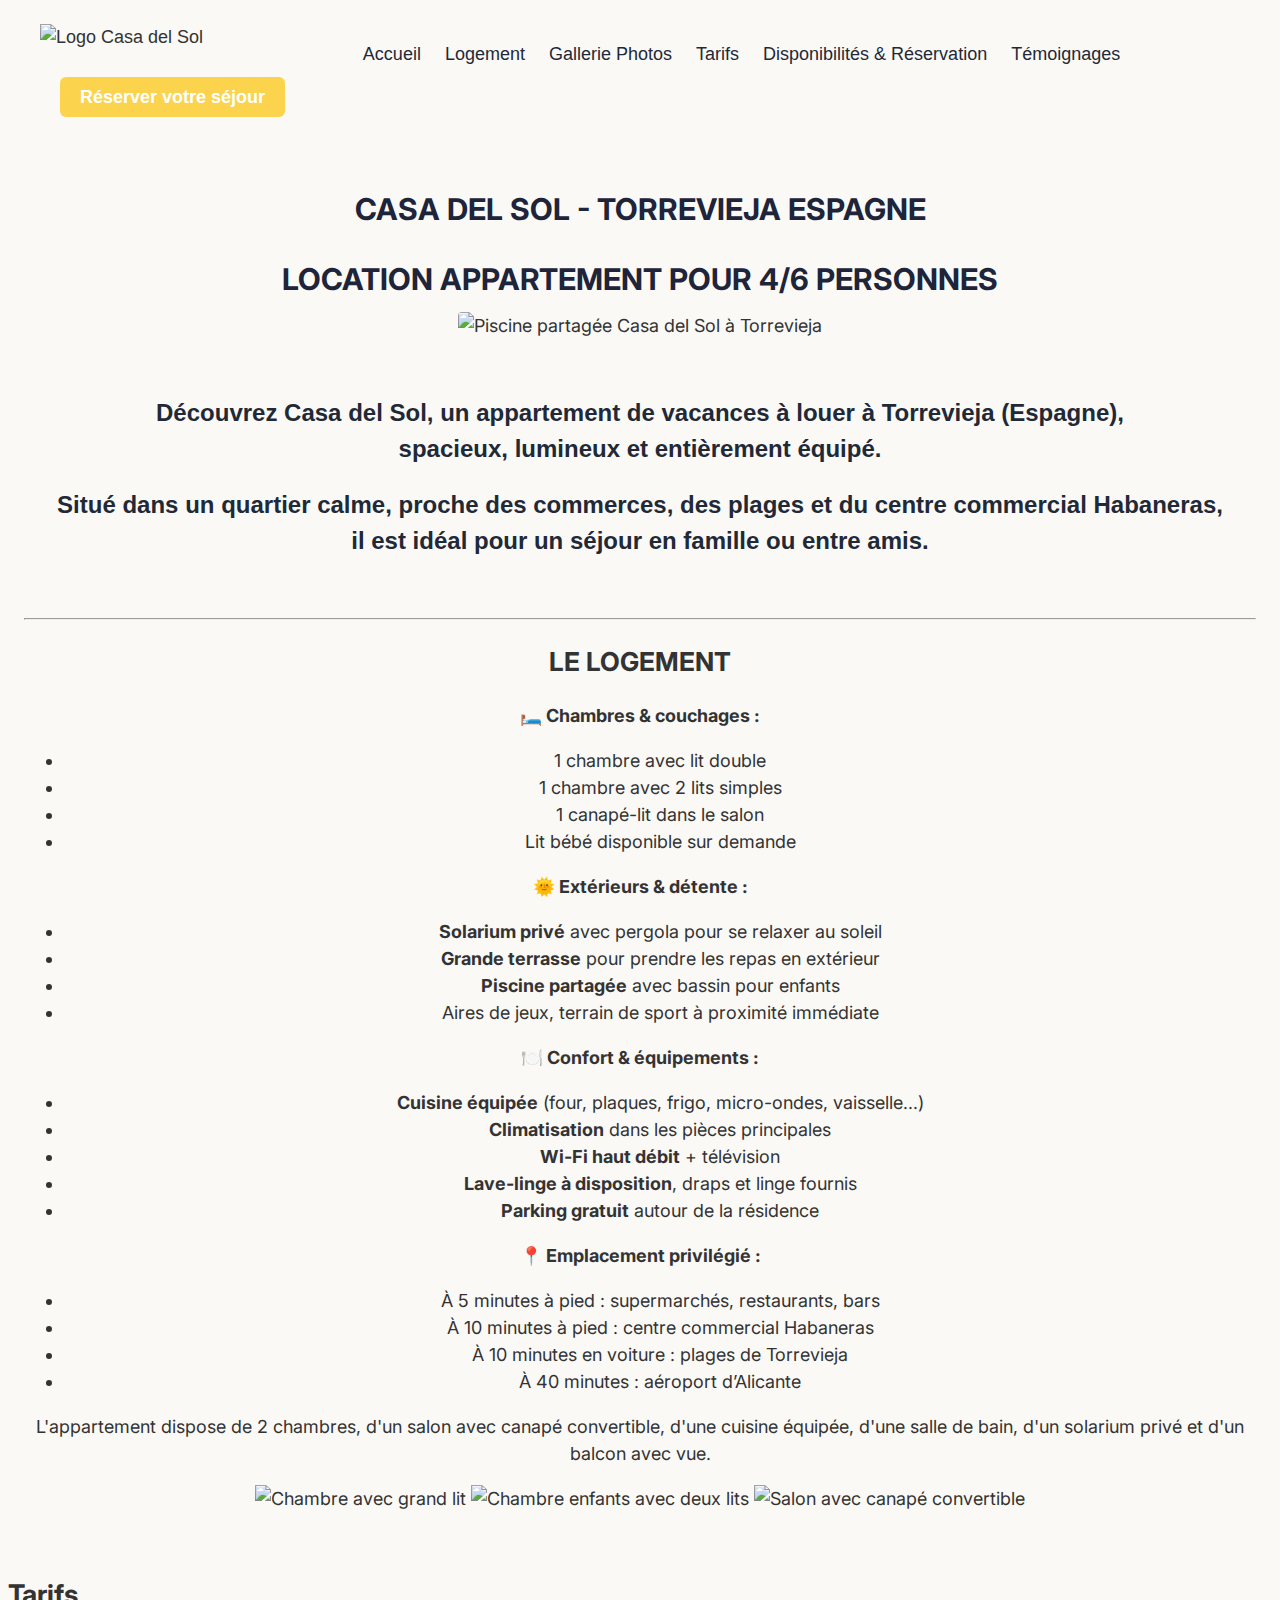
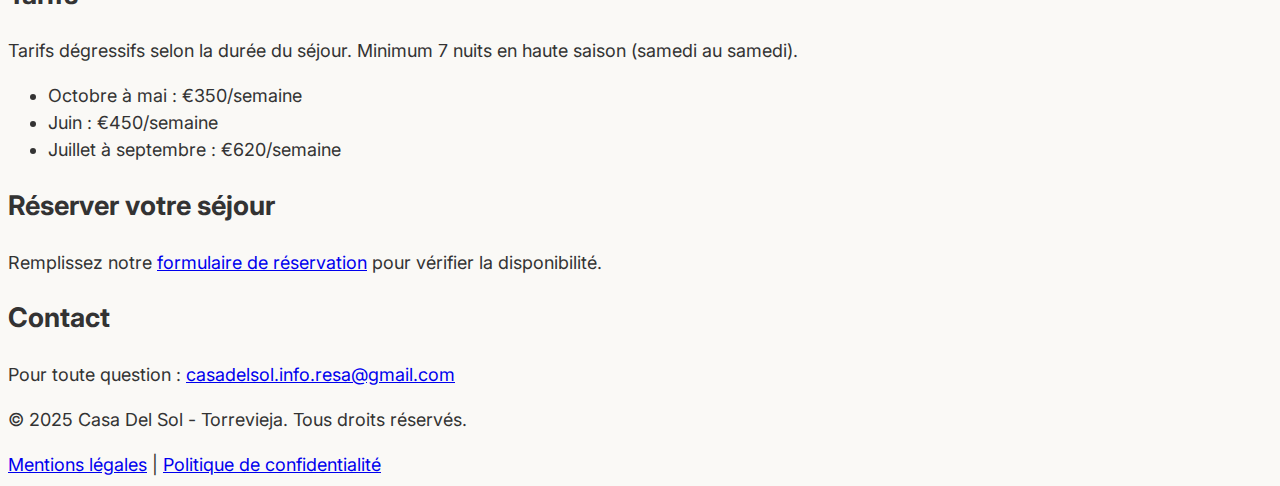
==== index.html @ e77ff487 "Update index.html" ====
<!DOCTYPE html>
<html lang="fr">
<head>
  <meta charset="UTF-8">
  <meta name="viewport" content="width=device-width, initial-scale=1.0">
  <meta name="description" content="Location Casa Del Sol à Torrevieja en Espagne - appartement lumineux avec solarium, piscine et plages à proximité. Parfait pour les vacances en famille ou entre amis !">
  <meta name="keywords" content="location vacances, appartement Torrevieja, Espagne, piscine, solarium, plage, Casa Del Sol">
  <meta name="author" content="Casa del Sol">
  <title>Location Casa Del Sol à Torrevieja - Vacances en Espagne</title>
  <link href="https://fonts.googleapis.com/css2?family=Inter&display=swap" rel="stylesheet">
  <link rel="stylesheet" href="https://casadelsol-torrevieja.com/style.css">

  <style>
    body {
      background-color: #faf9f6;
      font-size: 18px;
      line-height: 1.5;
      font-family: 'Inter', sans-serif;
      color: #333333;
    }
  </style>
</head>

      
<body>
  <header style="background-color: #faf9f6; padding: 16px 32px; font-family: sans-serif;">
    <div style="max-width: 1200px; margin: 0 auto; display: flex; align-items: center; justify-content: space-between; flex-wrap: wrap;">
      <!-- Logo -->
      <div style="display: flex; align-items: center;">
        <img src="https://casadelsol-torrevieja.com/images/Logo_Casa_Del_Sol.png" alt="Logo Casa del Sol" style="height: 60px; margin-right: 40px;">
      </div>

      <!-- Menu -->
      <nav style="flex-grow: 1;">
        <ul style="list-style: none; display: flex; justify-content: center; flex-wrap: wrap; gap: 24px; margin: 0; padding: 0;">
          <li><a href="#accueil" style="text-decoration: none; color: #1f2937;">Accueil</a></li>
          <li><a href="#logement" style="text-decoration: none; color: #1f2937;">Logement</a></li>
          <li><a href="#galerie" style="text-decoration: none; color: #1f2937;">Gallerie Photos</a></li>
          <li><a href="#tarifs" style="text-decoration: none; color: #1f2937;">Tarifs</a></li>
          <li><a href="#reservation" style="text-decoration: none; color: #1f2937;">Disponibilités & Réservation</a></li>
          <li><a href="#temoignages" style="text-decoration: none; color: #1f2937;">Témoignages</a></li>
        </ul>
      </nav>

      <!-- Bouton -->
      <div>
        <a href="https://tally.so/r/nWqyEv" target="_blank" style="background-color: #fcd34d; color: white; padding: 10px 20px; border-radius: 6px; font-weight: bold; text-decoration: none; margin-left: 20px;">
          Réserver votre séjour
        </a>
      </div>
    </div>
  </header>

  <!-- Section titre + image -->
<section style="text-align: center; padding: 40px 16px; font-family: 'Inter', sans-serif; color: #333333;">
  <h1 style="font-size: 30px; font-weight: bold; color: #1e2439; margin-bottom: 10px;">
    CASA DEL SOL - TORREVIEJA ESPAGNE
  </h1>
  <h2 style="font-size: 30px; font-weight: bold; color: #1e2439; margin-bottom: 10px;">
    LOCATION APPARTEMENT POUR 4/6 PERSONNES
  </h2>
  <img src="https://casadelsol-torrevieja.com/images/piscine-partagee-famille-torrevieja-vacances.jpg" 
       alt="Piscine partagée Casa del Sol à Torrevieja" 
       style="max-width: 100%; height: 810px; border-radius: 4px;">
 <section style="text-align: center; padding: 40px 16px; font-family: sans-serif;">
  <h1 style="font-size: 24px; font-weight: bold; color: #1f2937; margin-bottom: 10px;">
    Découvrez Casa del Sol, un appartement de vacances à louer à Torrevieja (Espagne), 
    <br>spacieux, lumineux et entièrement équipé.
  </h1>   
  <h2 style="font-size: 24px; font-weight: bold; color: #1f2937; margin-bottom: 10px;">
Situé dans un quartier calme, proche des commerces, des plages et du centre commercial Habaneras, 
    <br>il est idéal pour un séjour en famille ou entre amis.
  </h2>
</section>

<hr class="separator">
  
  <main>
        <section id="logement" class="logement-section">
   <h2 style="text-align:center; font-size: 26px;">LE LOGEMENT</h2>
<div class="logement-container">

  <div class="logement-box">
    <p><strong>🛏️ Chambres & couchages :</strong></p>
    <ul>
      <li>1 chambre avec lit double</li>
      <li>1 chambre avec 2 lits simples</li>
      <li>1 canapé-lit dans le salon</li>
      <li>Lit bébé disponible sur demande</li>
    </ul>
  </div>

  <div class="logement-box">
    <p><strong>🌞 Extérieurs & détente :</strong></p>
    <ul>
      <li><strong>Solarium privé</strong> avec pergola pour se relaxer au soleil</li>
      <li><strong>Grande terrasse</strong> pour prendre les repas en extérieur</li>
      <li><strong>Piscine partagée</strong> avec bassin pour enfants</li>
      <li>Aires de jeux, terrain de sport à proximité immédiate</li>
    </ul>
  </div>

  <div class="logement-box">
    <p><strong>🍽️ Confort & équipements :</strong></p>
    <ul>
      <li><strong>Cuisine équipée</strong> (four, plaques, frigo, micro-ondes, vaisselle...)</li>
      <li><strong>Climatisation</strong> dans les pièces principales</li>
      <li><strong>Wi-Fi haut débit</strong> + télévision</li>
      <li><strong>Lave-linge à disposition</strong>, draps et linge fournis</li>
      <li><strong>Parking gratuit</strong> autour de la résidence</li>
    </ul>
  </div>

  <div class="logement-box">
    <p><strong>📍 Emplacement privilégié :</strong></p>
    <ul>
      <li>À 5 minutes à pied : supermarchés, restaurants, bars</li>
      <li>À 10 minutes à pied : centre commercial Habaneras</li>
      <li>À 10 minutes en voiture : plages de Torrevieja</li>
      <li>À 40 minutes : aéroport d’Alicante</li>
    </ul>
  </div>

</div>
</section>

      <p>L'appartement dispose de 2 chambres, d'un salon avec canapé convertible, d'une cuisine équipée, d'une salle de bain, d'un solarium privé et d'un balcon avec vue.</p>
      <div class="gallery">
        <img src="https://casadelsol-torrevieja.com/images/chambre-parentale-grand-lit-casa-del-sol-torrevieja.jpg" alt="Chambre avec grand lit">
        <img src="https://casadelsol-torrevieja.com/images/chambre-enfants-2-lits-simples-casa-del-sol-torrevieja.png" alt="Chambre enfants avec deux lits">
        <img src="https://casadelsol-torrevieja.com/images/salon-cosy-clim-canape-convertible-casa-del-sol-torrevieja.jpg" alt="Salon avec canapé convertible">
      </div>
    </section>

    <section id="tarifs">
      <h2>Tarifs</h2>
      <p>Tarifs dégressifs selon la durée du séjour. Minimum 7 nuits en haute saison (samedi au samedi).</p>
      <ul>
        <li>Octobre à mai : €350/semaine</li>
        <li>Juin : €450/semaine</li>
        <li>Juillet à septembre : €620/semaine</li>
      </ul>
    </section>

    <section id="reservation">
      <h2>Réserver votre séjour</h2>
      <p>Remplissez notre <a href="https://tally.so/r/nWqyEv" target="_blank">formulaire de réservation</a> pour vérifier la disponibilité.</p>
    </section>

    <section id="contact">
      <h2>Contact</h2>
      <p>Pour toute question : <a href="mailto:casadelsol.info.resa@gmail.com">casadelsol.info.resa@gmail.com</a></p>
    </section>
  </main>

  <footer>
    <p>&copy; 2025 Casa Del Sol - Torrevieja. Tous droits réservés.</p>
    <a href="/mentions-legales.html">Mentions légales</a> | <a href="/politique-de-confidentialite.html">Politique de confidentialité</a>
  </footer>
</body>
</html>
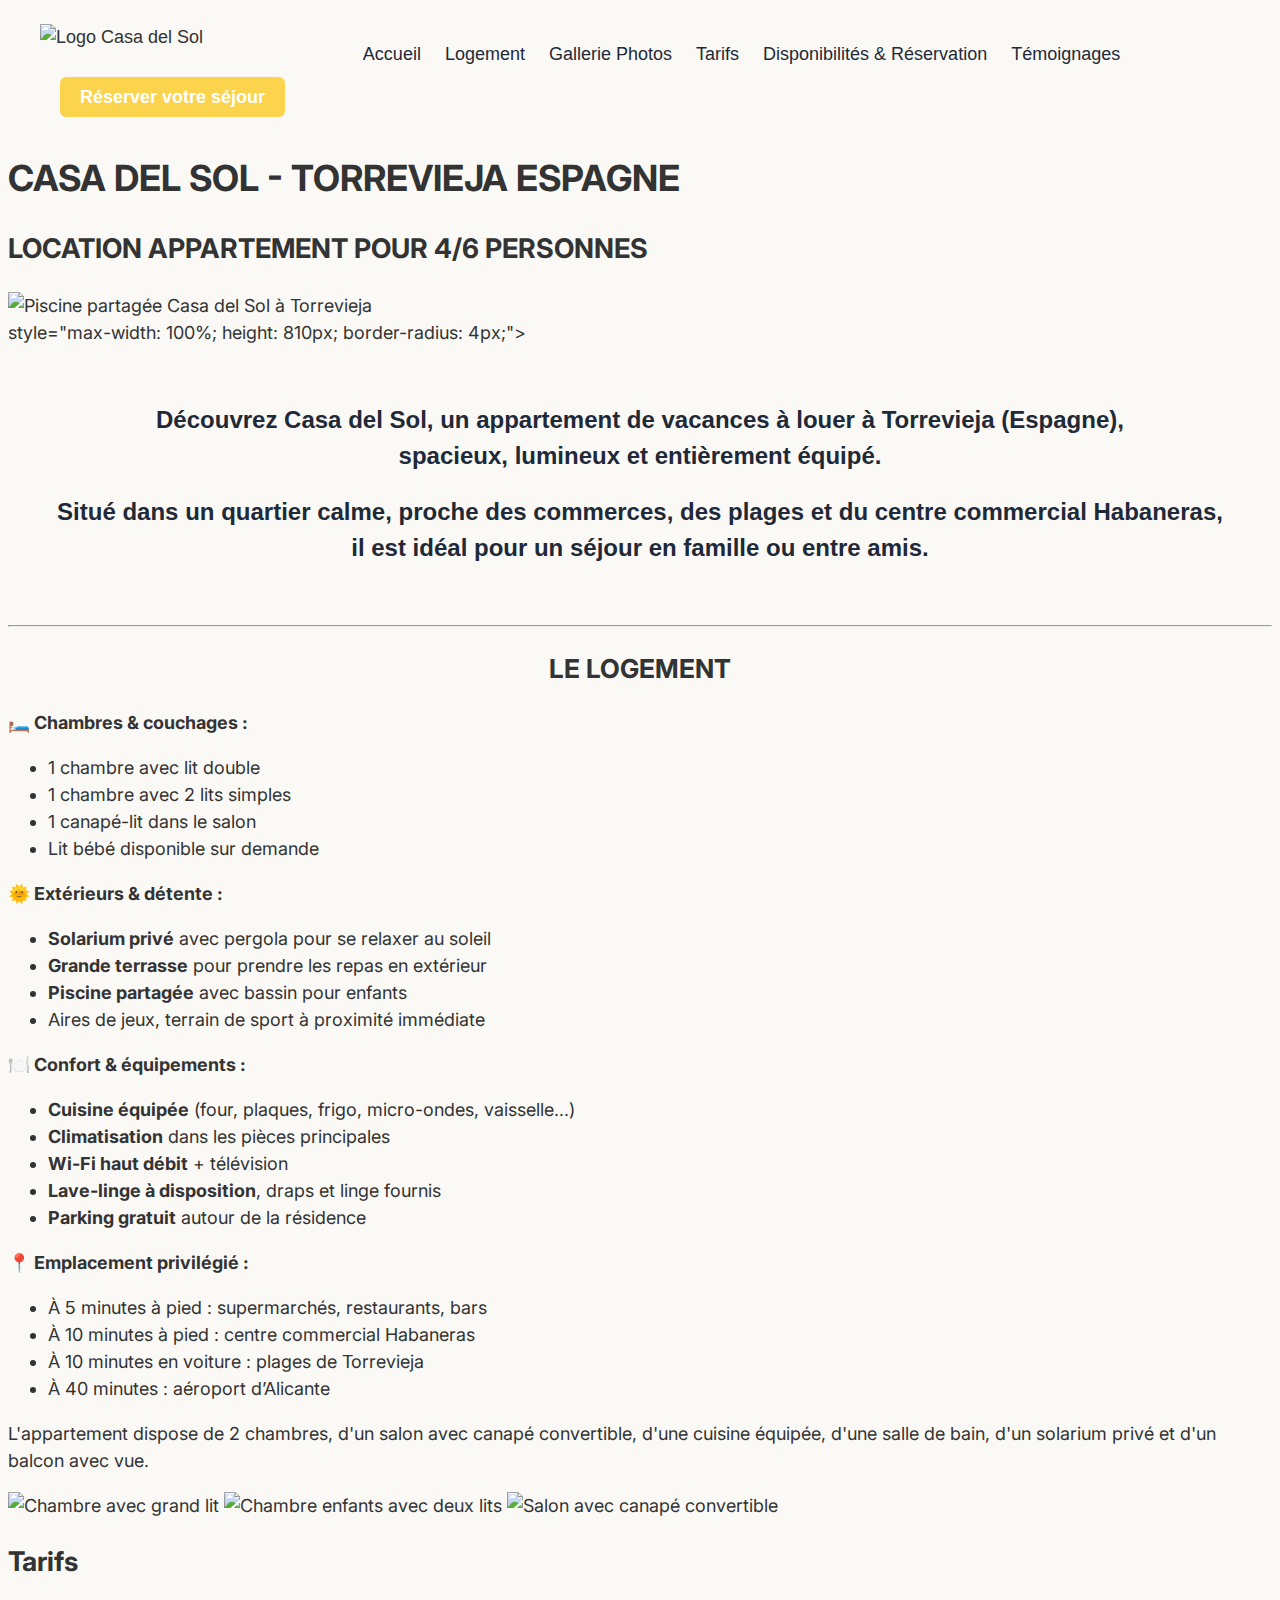
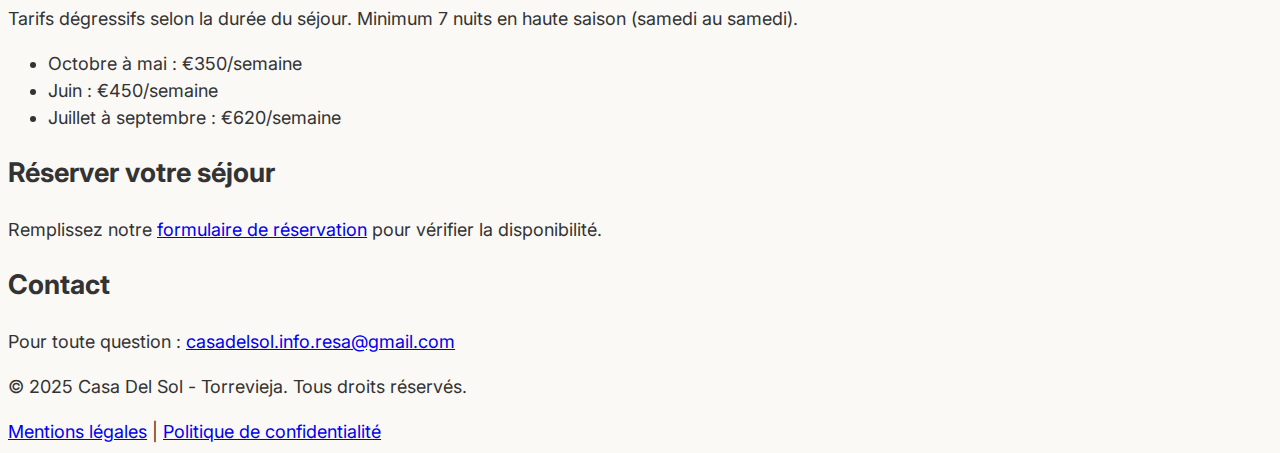
==== commit 70e43faa: "Update index.html" ====
--- a/index.html
+++ b/index.html
@@ -51,16 +51,16 @@
     </div>
   </header>
 
-  <!-- Section titre + image -->
-<section style="text-align: center; padding: 40px 16px; font-family: 'Inter', sans-serif; color: #333333;">
-  <h1 style="font-size: 30px; font-weight: bold; color: #1e2439; margin-bottom: 10px;">
-    CASA DEL SOL - TORREVIEJA ESPAGNE
-  </h1>
-  <h2 style="font-size: 30px; font-weight: bold; color: #1e2439; margin-bottom: 10px;">
-    LOCATION APPARTEMENT POUR 4/6 PERSONNES
-  </h2>
+  <section id="accueil" class="hero">
+  <div class="hero-text">
+    <h1>CASA DEL SOL - TORREVIEJA ESPAGNE</h1>
+    <h2>LOCATION APPARTEMENT POUR 4/6 PERSONNES</h2>
+  </div>
   <img src="https://casadelsol-torrevieja.com/images/piscine-partagee-famille-torrevieja-vacances.jpg" 
        alt="Piscine partagée Casa del Sol à Torrevieja" 
+       class="hero-image">
+</section>
+
        style="max-width: 100%; height: 810px; border-radius: 4px;">
  <section style="text-align: center; padding: 40px 16px; font-family: sans-serif;">
   <h1 style="font-size: 24px; font-weight: bold; color: #1f2937; margin-bottom: 10px;">
@@ -77,10 +77,10 @@
   
   <main>
         <section id="logement" class="logement-section">
-   <h2 style="text-align:center; font-size: 26px;">LE LOGEMENT</h2>
-<div class="logement-container">
+<h2 style="text-align:center; font-size: 26px;">LE LOGEMENT</h2>
+<div class="logement-grid">
 
-  <div class="logement-box">
+  <div class="logement-col">
     <p><strong>🛏️ Chambres & couchages :</strong></p>
     <ul>
       <li>1 chambre avec lit double</li>
@@ -90,7 +90,7 @@
     </ul>
   </div>
 
-  <div class="logement-box">
+  <div class="logement-col">
     <p><strong>🌞 Extérieurs & détente :</strong></p>
     <ul>
       <li><strong>Solarium privé</strong> avec pergola pour se relaxer au soleil</li>
@@ -100,7 +100,7 @@
     </ul>
   </div>
 
-  <div class="logement-box">
+  <div class="logement-col">
     <p><strong>🍽️ Confort & équipements :</strong></p>
     <ul>
       <li><strong>Cuisine équipée</strong> (four, plaques, frigo, micro-ondes, vaisselle...)</li>
@@ -111,7 +111,7 @@
     </ul>
   </div>
 
-  <div class="logement-box">
+  <div class="logement-col">
     <p><strong>📍 Emplacement privilégié :</strong></p>
     <ul>
       <li>À 5 minutes à pied : supermarchés, restaurants, bars</li>
@@ -122,6 +122,8 @@
   </div>
 
 </div>
+
+
 </section>
 
       <p>L'appartement dispose de 2 chambres, d'un salon avec canapé convertible, d'une cuisine équipée, d'une salle de bain, d'un solarium privé et d'un balcon avec vue.</p>
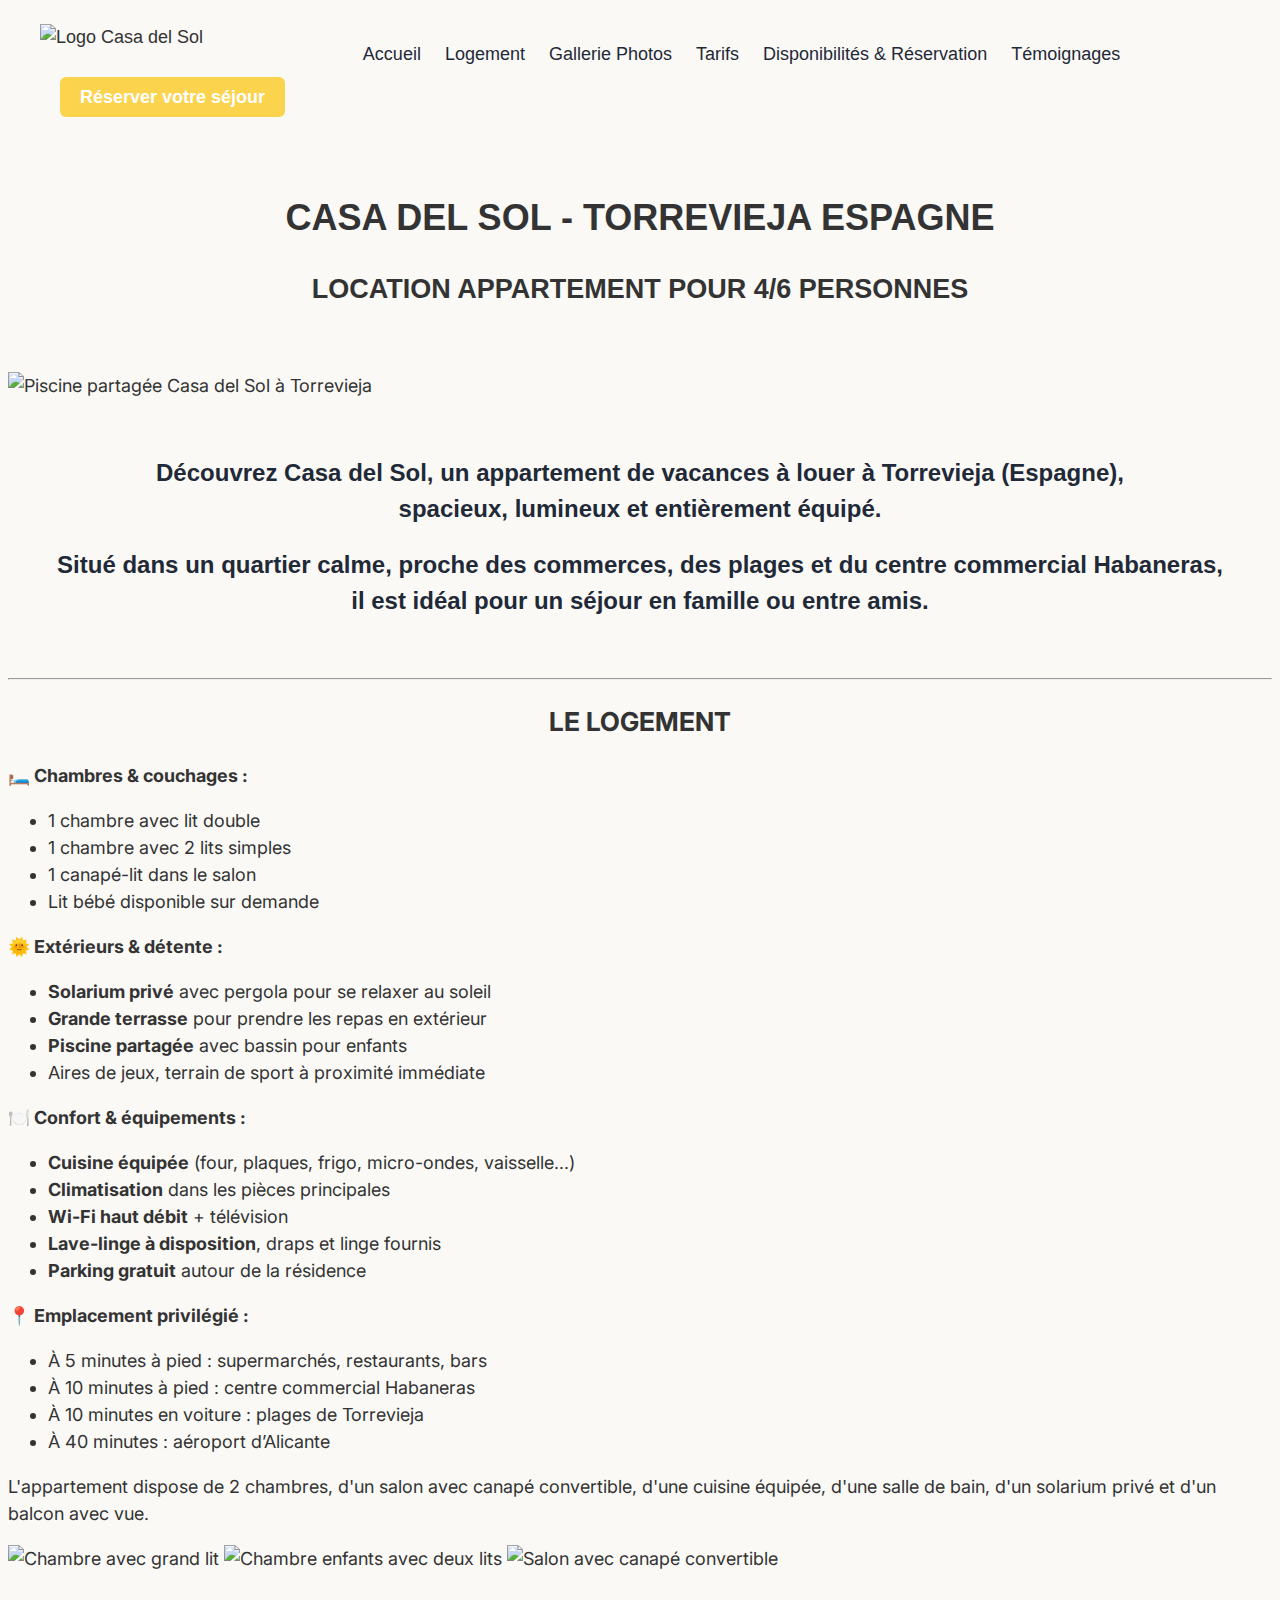
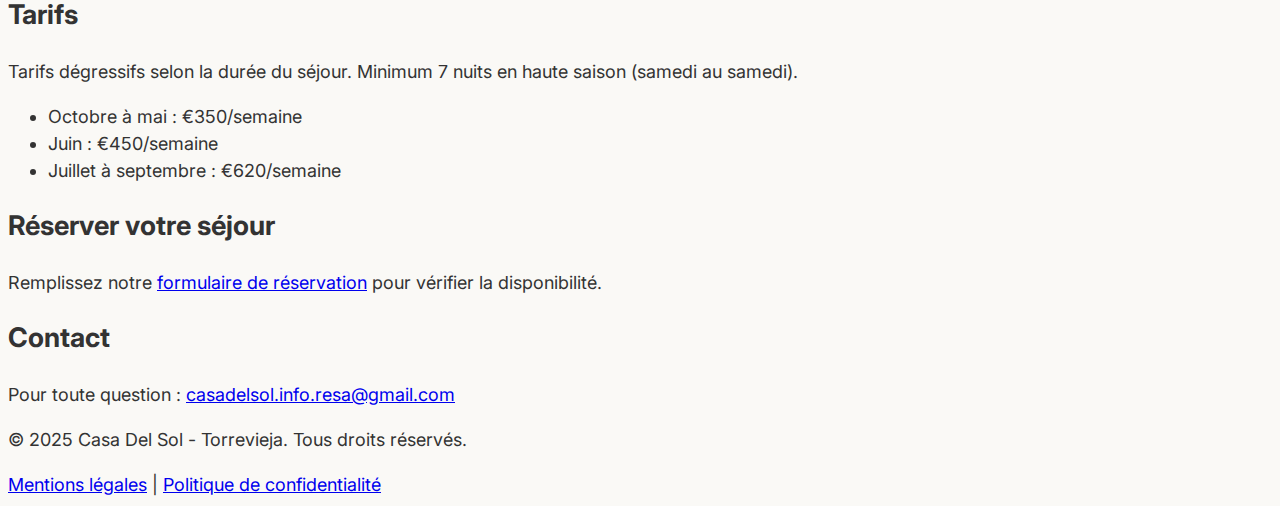
==== commit a49e9bdb: "Update index.html" ====
--- a/index.html
+++ b/index.html
@@ -9,6 +9,7 @@
   <title>Location Casa Del Sol à Torrevieja - Vacances en Espagne</title>
   <link href="https://fonts.googleapis.com/css2?family=Inter&display=swap" rel="stylesheet">
   <link rel="stylesheet" href="https://casadelsol-torrevieja.com/style.css">
+  <link rel="stylesheet" href="style.css">
 
   <style>
     body {
@@ -53,6 +54,7 @@
 
   <section id="accueil" class="hero">
   <div class="hero-text">
+  <section style="text-align: center; padding: 40px 16px; font-family: sans-serif;">
     <h1>CASA DEL SOL - TORREVIEJA ESPAGNE</h1>
     <h2>LOCATION APPARTEMENT POUR 4/6 PERSONNES</h2>
   </div>
@@ -61,7 +63,6 @@
        class="hero-image">
 </section>
 
-       style="max-width: 100%; height: 810px; border-radius: 4px;">
  <section style="text-align: center; padding: 40px 16px; font-family: sans-serif;">
   <h1 style="font-size: 24px; font-weight: bold; color: #1f2937; margin-bottom: 10px;">
     Découvrez Casa del Sol, un appartement de vacances à louer à Torrevieja (Espagne), 
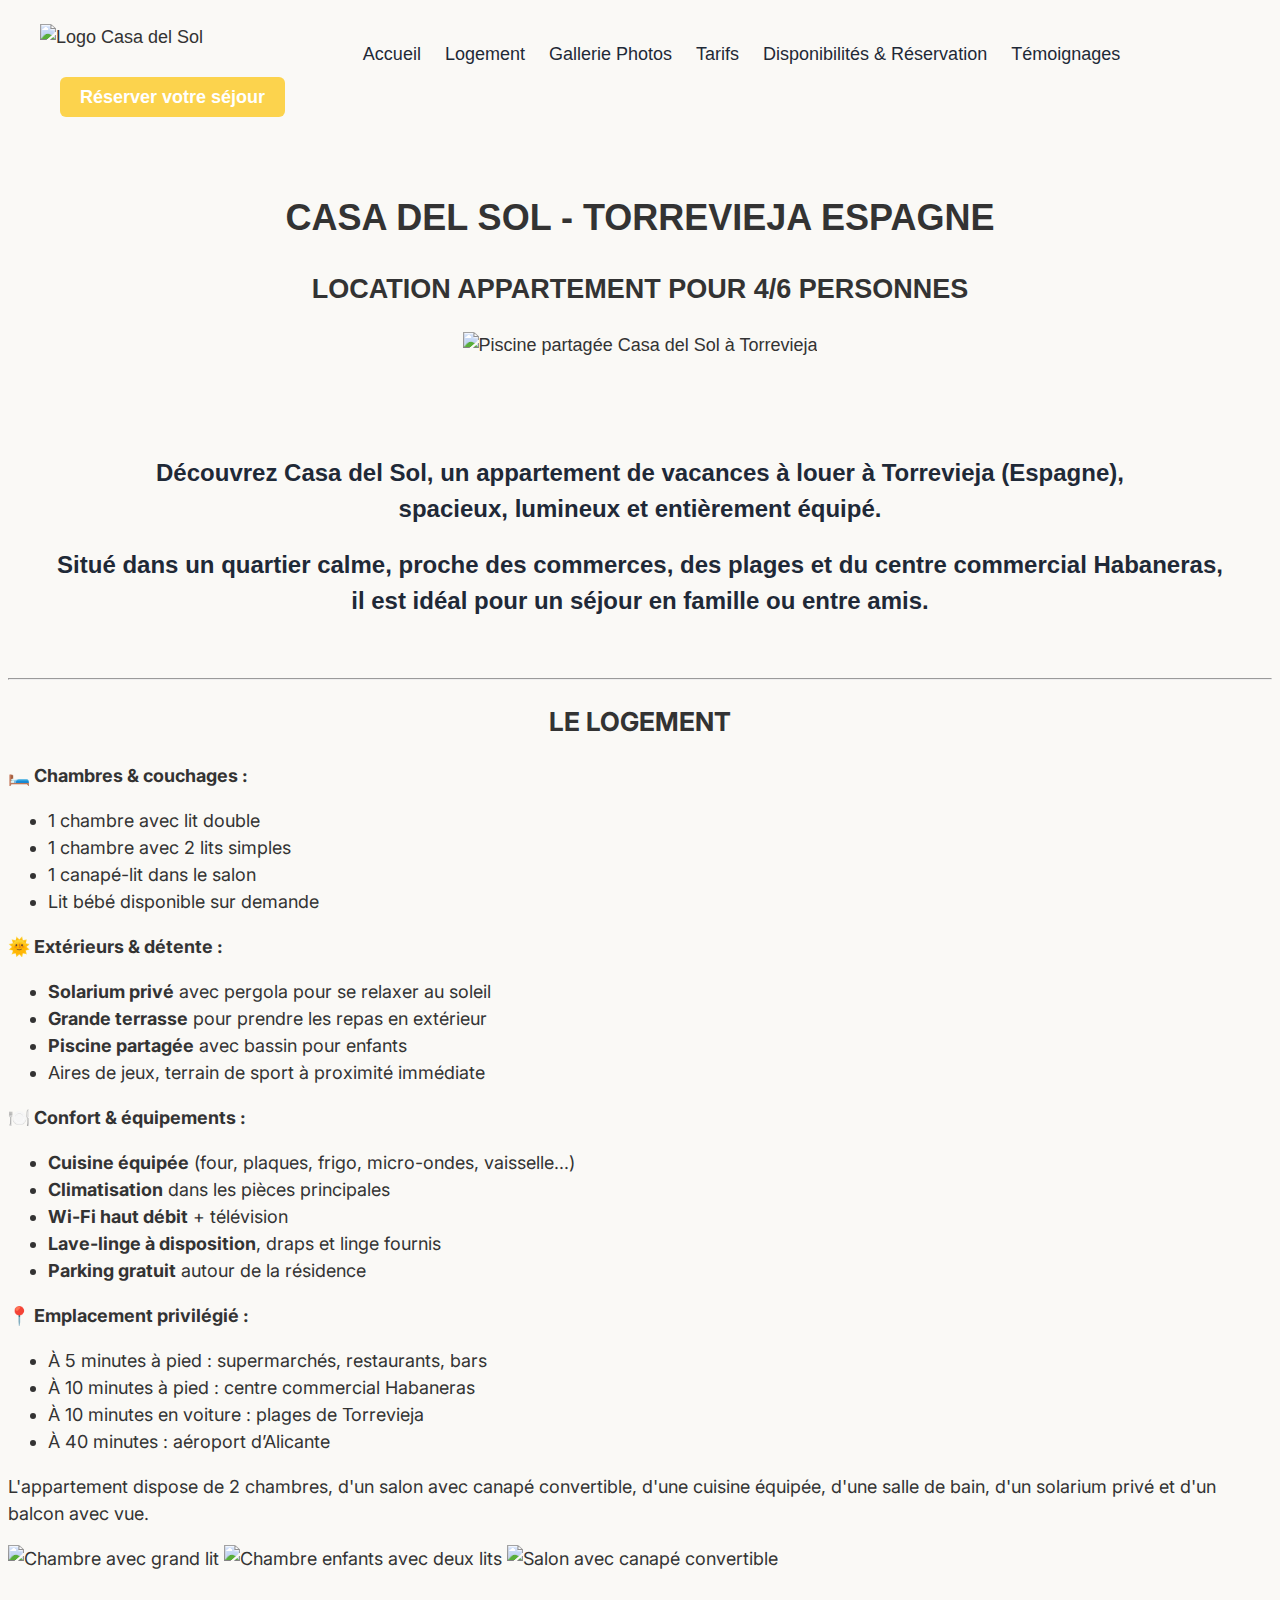
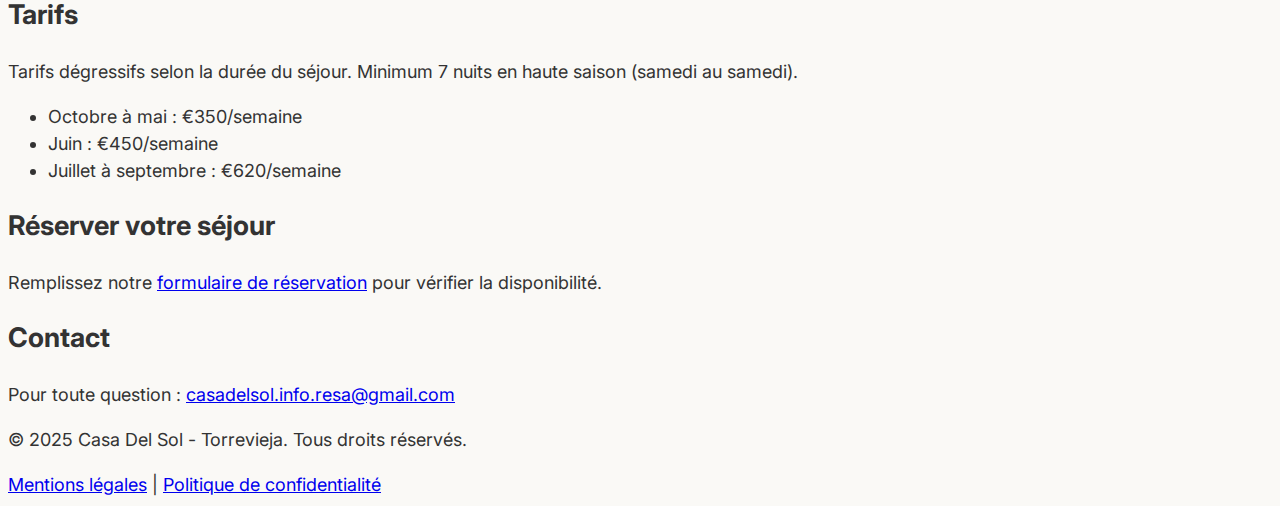
==== commit 42e1ec96: "Update index.html" ====
--- a/index.html
+++ b/index.html
@@ -53,9 +53,9 @@
   </header>
 
   <section id="accueil" class="hero">
+  <section style="text-align: center; padding: 40px 16px; font-family: sans-serif;">
   <div class="hero-text">
-  <section style="text-align: center; padding: 40px 16px; font-family: sans-serif;">
-    <h1>CASA DEL SOL - TORREVIEJA ESPAGNE</h1>
+      <h1>CASA DEL SOL - TORREVIEJA ESPAGNE</h1>
     <h2>LOCATION APPARTEMENT POUR 4/6 PERSONNES</h2>
   </div>
   <img src="https://casadelsol-torrevieja.com/images/piscine-partagee-famille-torrevieja-vacances.jpg" 
